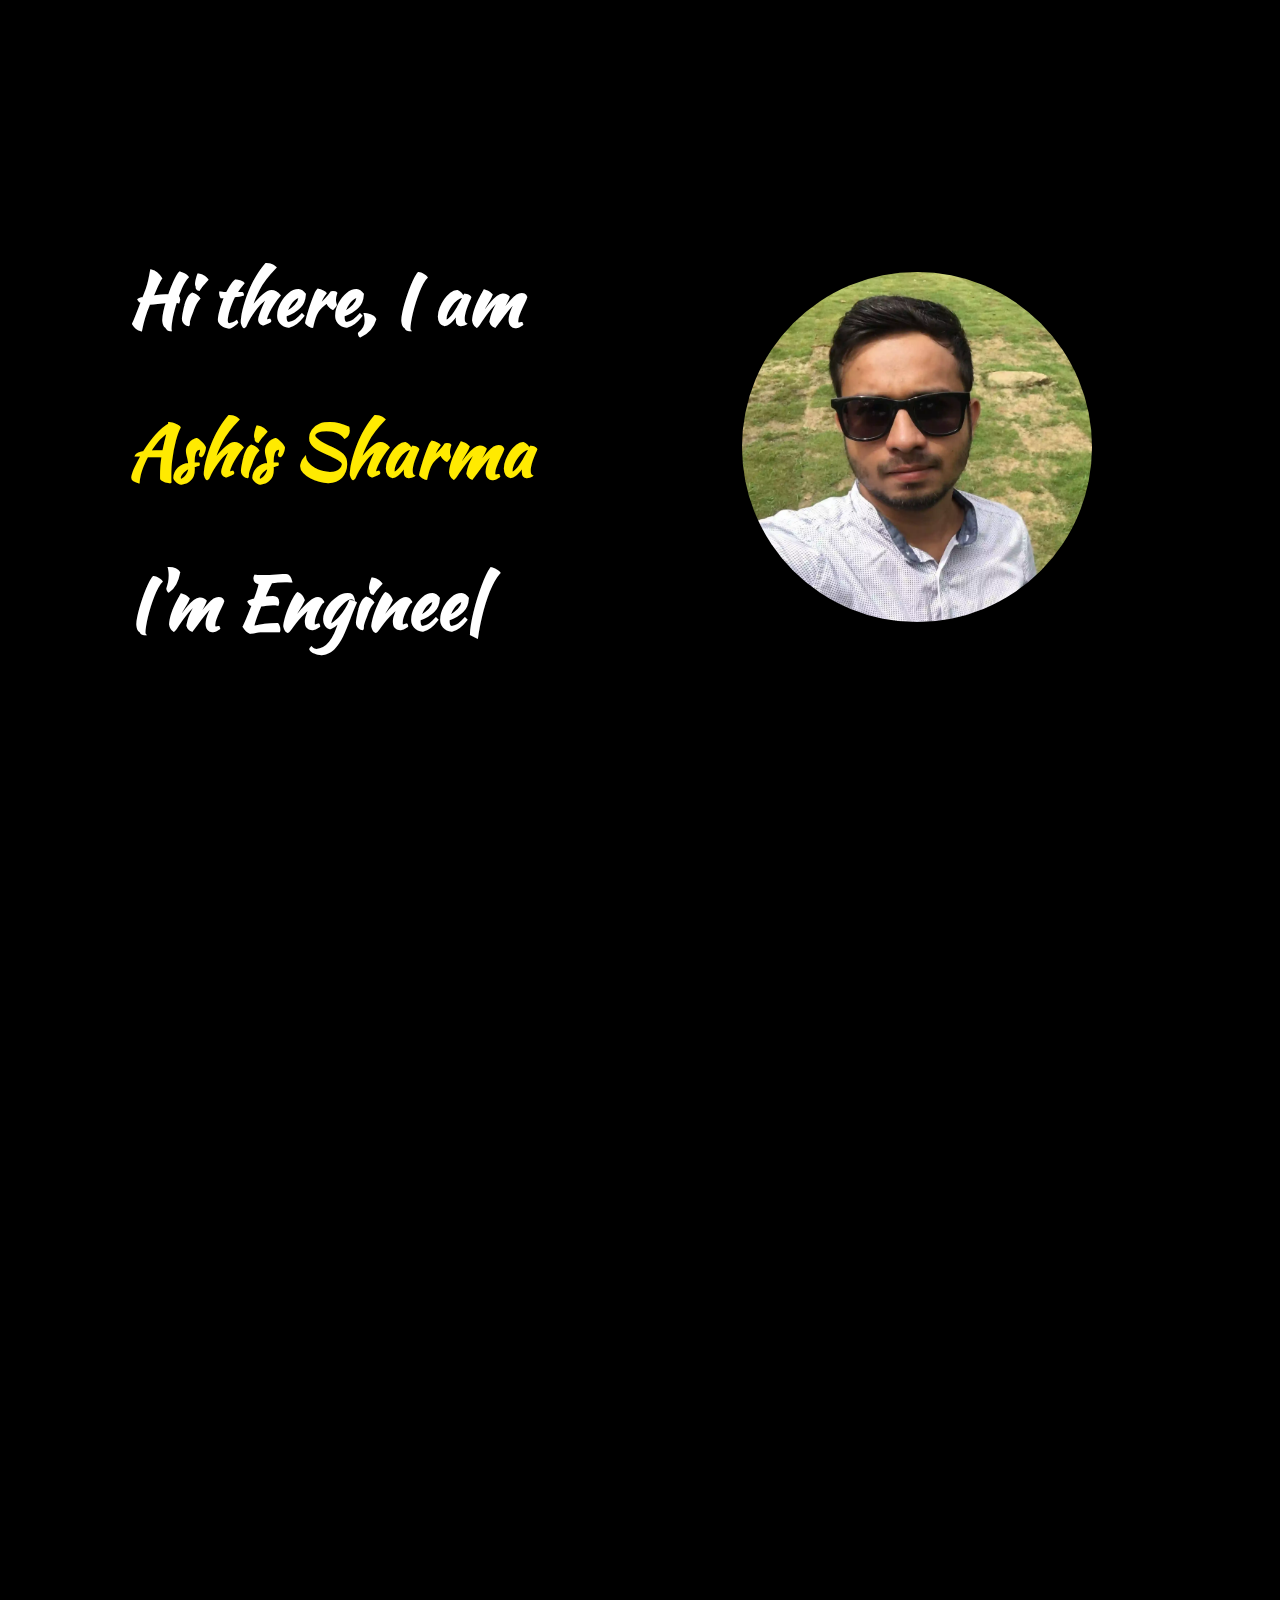
==== index.html @ 507a830b "Added GTag and Made some minor changes" ====
<!DOCTYPE html>
<html lang="en">

<head>
    <meta charset="UTF-8">
    <meta name="viewport" content="width=device-width, initial-scale=1.0">
    <link rel="stylesheet" href="/css/fullpage.css">
    <link rel="stylesheet" href="/css/style.css">
    <title>Ashis Sharma</title>
    <script>(function(w,d,s,l,i){w[l]=w[l]||[];w[l].push({'gtm.start':
    new Date().getTime(),event:'gtm.js'});var f=d.getElementsByTagName(s)[0],
    j=d.createElement(s),dl=l!='dataLayer'?'&l='+l:'';j.async=true;j.src=
    'https://www.googletagmanager.com/gtm.js?id='+i+dl;f.parentNode.insertBefore(j,f);
    })(window,document,'script','dataLayer','GTM-KR78V7W');</script>
</head>

<body>
    <noscript><iframe src="https://www.googletagmanager.com/ns.html?id=GTM-KR78V7W"
    height="0" width="0" style="display:none;visibility:hidden"></iframe></noscript>
    <div id="fullpage">
        <div class="section">
            <div class="flex">
                <div class="main-container col-7">
                    <h1>Hi there, I am</h1>
                    <h1 class="secondary">Ashis Sharma</h1>
                    <h1>I'm <span id="typed"></span></h1>
                </div>
                <div class="img-container col-5">
                    <img src="/assets/ashis.webp" alt="Ashis Sharma">
                </div>
            </div>
        </div>
        <div class="section">
            <h2 class="secondary">About</h2>
            <h3 class="justify">I am a Full Stack Engineer with experience in Frontend, Backend, and DevOps. I
                have used so many tools like React, Redux, Angular NodeJS, Docker, Kubernetes, GCP, Azure
                ,TensorFlowJS, etc just to name a few. I love exploring new things not only in my professional
                life but personal life too. I am curious to learn more and develop myself each day.</h3>
        </div>
        <div class="section">
            <h2 class="secondary">Skills</h2>
            <div class="flex">
                <div class="list-container col">
                    <div class="lists-1">
                        <ul>
                            <li>Java Script</li>
                            <li>Type Script</li>
                            <li>React</li>
                            <li>Redux</li>
                            <li>Angular</li>
                            <li>SASS</li>
                            <li>NodeJS</li>
                        </ul>
                    </div>
                </div>
                <div class="list-container col">
                    <div class="lists-2">
                        <ul>
                            <li>GCP</li>
                            <li>Azure</li>
                            <li>Docker</li>
                            <li>Kubernetes</li>
                            <li>Express</li>
                            <li>TensorFlow JS</li>
                            <li>Mongo DB</li>
                        </ul>
                    </div>
                </div>
            </div>
        </div>
        <div class="section">
            <h2 class="secondary">Experiences</h2>
            <ul>
                <li>Worked at Wipro as Test Engineer for 9 Months.</li>
                <li>Currently working as Full Stack Developer at Jukshio Technology Pvt. Ltd.</li>
            </ul>
        </div>
        <div class="section">
            <h2 class="secondary">Get in touch</h2>
            <form>
                <label for="name">Name</label>
                <input type="text" placeholder="Enter Name Here" name="name" id="name">
                <label for="message">Message</label>
                <textarea name="message" placeholder="Enter Message Here" id="message" cols="30" rows="10"></textarea>
                <button class="submit" id="submit">
                    <img id="button-img" src="/assets/send.webp" alt="Submit">
                </button>
            </form>
        </div>
        <div class="section fp-auto-height m-auto mt-sm-5">
            <div class="text-center"><h3 class="m-0">Made with <img height="35" width="35" src="/assets/love.webp" alt="love">by,</h3></div>
            <div class="text-center"><h3 class="secondary m-0">Ashis Sharma</h3></div>
            <div class="text-center"><h3 class="m-0">Connect with me</h3></div>
            <div class="text-center icons-container">
                <a href="https://www.linkedin.com/in/ashis-sharma-856992195/">
                    <img height="35" width="35" src="/assets/linkedin.webp" alt="LinkedIn">
                </a>
                <a href="https://github.com/ashissharma97">
                    <img height="35" width="35" src="/assets/github.webp" alt="GitHub">
                </a>
                <a href="mailto:a@ashissharma.com">
                    <img height="35" width="35" src="/assets/email.webp" alt="Email">
                </a>
            </div>
        </div>
    </div>
</body>
<script src="/js/fullpage.min.js"></script>
<script src="/js/email.min.js"></script>
<script src="/js/typed.js"></script>
<script>
    (function() {
    emailjs.init("user_etepfJ0QfVa5RVKcZWOCb");
    })();
</script>
<script src="/js/scripts.js"></script>
</html>
---- css/fullpage.css ----
/*!
 * fullPage 3.0.9
 * https://github.com/alvarotrigo/fullPage.js
 *
 * @license GPLv3 for open source use only
 * or Fullpage Commercial License for commercial use
 * http://alvarotrigo.com/fullPage/pricing/
 *
 * Copyright (C) 2018 http://alvarotrigo.com/fullPage - A project by Alvaro Trigo
 */
 html.fp-enabled,
 .fp-enabled body {
     margin: 0;
     padding: 0;
     overflow:hidden;
 
     /*Avoid flicker on slides transitions for mobile phones #336 */
     -webkit-tap-highlight-color: rgba(0,0,0,0);
 }
 .fp-section {
     position: relative;
     -webkit-box-sizing: border-box; /* Safari<=5 Android<=3 */
     -moz-box-sizing: border-box; /* <=28 */
     box-sizing: border-box;
 }
 .fp-slide {
     float: left;
 }
 .fp-slide, .fp-slidesContainer {
     height: 100%;
     display: block;
 }
 .fp-slides {
     z-index:1;
     height: 100%;
     overflow: hidden;
     position: relative;
     -webkit-transition: all 0.3s ease-out; /* Safari<=6 Android<=4.3 */
     transition: all 0.3s ease-out;
 }
 .fp-section.fp-table, .fp-slide.fp-table {
     display: table;
     table-layout:fixed;
     width: 100%;
 }
 .fp-tableCell {
     display: table-cell;
     vertical-align: middle;
     width: 100%;
     height: 100%;
 }
 .fp-slidesContainer {
     float: left;
     position: relative;
 }
 .fp-controlArrow {
     -webkit-user-select: none; /* webkit (safari, chrome) browsers */
     -moz-user-select: none; /* mozilla browsers */
     -khtml-user-select: none; /* webkit (konqueror) browsers */
     -ms-user-select: none; /* IE10+ */
     position: absolute;
     z-index: 4;
     top: 50%;
     cursor: pointer;
     width: 0;
     height: 0;
     border-style: solid;
     margin-top: -38px;
     -webkit-transform: translate3d(0,0,0);
     -ms-transform: translate3d(0,0,0);
     transform: translate3d(0,0,0);
 }
 .fp-controlArrow.fp-prev {
     left: 15px;
     width: 0;
     border-width: 38.5px 34px 38.5px 0;
     border-color: transparent #fff transparent transparent;
 }
 .fp-controlArrow.fp-next {
     right: 15px;
     border-width: 38.5px 0 38.5px 34px;
     border-color: transparent transparent transparent #fff;
 }
 .fp-scrollable {
     overflow: hidden;
     position: relative;
 }
 .fp-scroller{
     overflow: hidden;
 }
 .iScrollIndicator{
     border: 0 !important;
 }
 .fp-notransition {
     -webkit-transition: none !important;
     transition: none !important;
 }
 #fp-nav {
     position: fixed;
     z-index: 100;
     top: 50%;
     opacity: 1;
     transform: translateY(-50%);
     -ms-transform: translateY(-50%);
     -webkit-transform: translate3d(0,-50%,0);
 }
 #fp-nav.fp-right {
     right: 17px;
 }
 #fp-nav.fp-left {
     left: 17px;
 }
 .fp-slidesNav{
     position: absolute;
     z-index: 4;
     opacity: 1;
     -webkit-transform: translate3d(0,0,0);
     -ms-transform: translate3d(0,0,0);
     transform: translate3d(0,0,0);
     left: 0 !important;
     right: 0;
     margin: 0 auto !important;
 }
 .fp-slidesNav.fp-bottom {
     bottom: 17px;
 }
 .fp-slidesNav.fp-top {
     top: 17px;
 }
 #fp-nav ul,
 .fp-slidesNav ul {
   margin: 0;
   padding: 0;
 }
 #fp-nav ul li,
 .fp-slidesNav ul li {
     display: block;
     width: 14px;
     height: 13px;
     margin: 7px;
     position:relative;
 }
 .fp-slidesNav ul li {
     display: inline-block;
 }
 #fp-nav ul li a,
 .fp-slidesNav ul li a {
     display: block;
     position: relative;
     z-index: 1;
     width: 100%;
     height: 100%;
     cursor: pointer;
     text-decoration: none;
 }
 #fp-nav ul li a.active span,
 .fp-slidesNav ul li a.active span,
 #fp-nav ul li:hover a.active span,
 .fp-slidesNav ul li:hover a.active span{
     height: 12px;
     width: 12px;
     margin: -6px 0 0 -6px;
     border-radius: 100%;
  }
 #fp-nav ul li a span,
 .fp-slidesNav ul li a span {
     border-radius: 50%;
     position: absolute;
     z-index: 1;
     height: 4px;
     width: 4px;
     border: 0;
     background: #333;
     left: 50%;
     top: 50%;
     margin: -2px 0 0 -2px;
     -webkit-transition: all 0.1s ease-in-out;
     -moz-transition: all 0.1s ease-in-out;
     -o-transition: all 0.1s ease-in-out;
     transition: all 0.1s ease-in-out;
 }
 #fp-nav ul li:hover a span,
 .fp-slidesNav ul li:hover a span{
     width: 10px;
     height: 10px;
     margin: -5px 0px 0px -5px;
 }
 #fp-nav ul li .fp-tooltip {
     position: absolute;
     top: -2px;
     color: #fff;
     font-size: 14px;
     font-family: arial, helvetica, sans-serif;
     white-space: nowrap;
     max-width: 220px;
     overflow: hidden;
     display: block;
     opacity: 0;
     width: 0;
     cursor: pointer;
 }
 #fp-nav ul li:hover .fp-tooltip,
 #fp-nav.fp-show-active a.active + .fp-tooltip {
     -webkit-transition: opacity 0.2s ease-in;
     transition: opacity 0.2s ease-in;
     width: auto;
     opacity: 1;
 }
 #fp-nav ul li .fp-tooltip.fp-right {
     right: 20px;
 }
 #fp-nav ul li .fp-tooltip.fp-left {
     left: 20px;
 }
 .fp-auto-height.fp-section,
 .fp-auto-height .fp-slide,
 .fp-auto-height .fp-tableCell{
     height: auto !important;
 }
 
 .fp-responsive .fp-auto-height-responsive.fp-section,
 .fp-responsive .fp-auto-height-responsive .fp-slide,
 .fp-responsive .fp-auto-height-responsive .fp-tableCell {
     height: auto !important;
 }
 
 /*Only display content to screen readers*/
 .fp-sr-only{
     position: absolute;
     width: 1px;
     height: 1px;
     padding: 0;
     overflow: hidden;
     clip: rect(0, 0, 0, 0);
     white-space: nowrap;
     border: 0;
 }
---- css/style.css ----
@import url("https://fonts.googleapis.com/css2?family=Kaushan+Script&display=swap");
html, body {
  margin: 0;
  padding: 0;
  background: #000000;
  font-family: "Kaushan Script", cursive;
}

h1, h2, h3, h4, h5, h6, p {
  color: #ffffff;
}

a {
  text-decoration: none;
}

h1 {
  font-size: 72px;
}

h2 {
  font-size: 48px;
}

h3 {
  font-size: 36px;
}

p {
  font-size: 36px;
}

li {
  list-style-image: url("/assets/icon.svg");
  color: #ffffff;
  font-size: 36px;
  text-align: justify;
}

button {
  margin: 20px auto;
  border: none;
  background-color: #000000;
  outline: none;
}

button img {
  position: relative;
  width: 100px;
  height: 60px;
  clip: rect(10px, 10px, 0px, 0px);
}

form {
  display: -webkit-box;
  display: -ms-flexbox;
  display: flex;
  -webkit-box-orient: vertical;
  -webkit-box-direction: normal;
      -ms-flex-direction: column;
          flex-direction: column;
  color: #ffffff;
  font-size: 36px;
}

input {
  height: 40px;
}

.col {
  width: 50%;
}

.img-container img {
  border-radius: 50%;
  height: 350px;
  width: 350px;
}

.section {
  padding: 0 10% 0 10%;
}

.primary {
  color: #ffffff;
}

.secondary {
  color: #FFEA00;
}

.justify {
  text-align: justify;
}

.flex {
  display: -webkit-box;
  display: -ms-flexbox;
  display: flex;
}

.img-container {
  margin: auto;
}

.m-auto {
  margin: auto;
}

.m-0 {
  margin: 0;
}

.text-center {
  text-align: center;
}

.icons-container img {
  padding: 10px;
}

.lists-2 {
  padding-left: 20px;
}

.col-7 {
  width: 60%;
}

.col-5 {
  width: 40%;
}

@-webkit-keyframes blink {
  0% {
    opacity: 1;
  }
  50% {
    opacity: 0;
  }
  100% {
    opacity: 1;
  }
}

@keyframes blink {
  0% {
    opacity: 1;
  }
  50% {
    opacity: 0;
  }
  100% {
    opacity: 1;
  }
}

input::-webkit-input-placeholder {
  font-family: "Kaushan Script", cursive;
}

input:-ms-input-placeholder {
  font-family: "Kaushan Script", cursive;
}

input::-ms-input-placeholder {
  font-family: "Kaushan Script", cursive;
}

input::placeholder {
  font-family: "Kaushan Script", cursive;
}

textarea::-webkit-input-placeholder {
  font-family: "Kaushan Script", cursive;
}

textarea:-ms-input-placeholder {
  font-family: "Kaushan Script", cursive;
}

textarea::-ms-input-placeholder {
  font-family: "Kaushan Script", cursive;
}

textarea::placeholder {
  font-family: "Kaushan Script", cursive;
}

@-webkit-keyframes plane {
  from {
    top: 0px;
    left: 0px;
  }
  to {
    top: -580px;
    left: 600px;
  }
}

@keyframes plane {
  from {
    top: 0px;
    left: 0px;
  }
  to {
    top: -580px;
    left: 600px;
  }
}

@-webkit-keyframes plane-return {
  0% {
    top: 0px;
    left: 0px;
  }
  25% {
    top: -180px;
    left: 100px;
  }
  50% {
    top: -280px;
    left: 200px;
  }
  75% {
    top: -420px;
    left: 400px;
  }
  100% {
    top: -580px;
    left: 600px;
  }
}

@keyframes plane-return {
  0% {
    top: 0px;
    left: 0px;
  }
  25% {
    top: -180px;
    left: 100px;
  }
  50% {
    top: -280px;
    left: 200px;
  }
  75% {
    top: -420px;
    left: 400px;
  }
  100% {
    top: -580px;
    left: 600px;
  }
}

@media only screen and (max-width: 600px) {
  .flex {
    -webkit-box-orient: vertical;
    -webkit-box-direction: normal;
        -ms-flex-direction: column;
            flex-direction: column;
  }
  h1 {
    font-size: 48px;
    text-align: center;
  }
  h2 {
    font-size: 36px;
  }
  h3 {
    font-size: 24px;
  }
  p {
    font-size: 24px;
  }
  li {
    list-style-image: url("/assets/icon.svg");
    color: #ffffff;
    font-size: 24px;
    text-align: justify;
  }
  .col {
    width: 100%;
  }
  .col-7 {
    width: 100%;
  }
  .col-5 {
    width: 100%;
  }
  .lists-2 {
    margin-top: -28px;
  }
  .img-container img {
    border-radius: 50%;
    height: 280px;
    width: 280px;
  }
  .m-auto {
    margin: inherit;
    margin-top: -25px;
  }
  form {
    font-size: 24px;
  }
  .mt-sm-5 {
    margin-top: 5%;
  }
}
/*# sourceMappingURL=style.css.map */
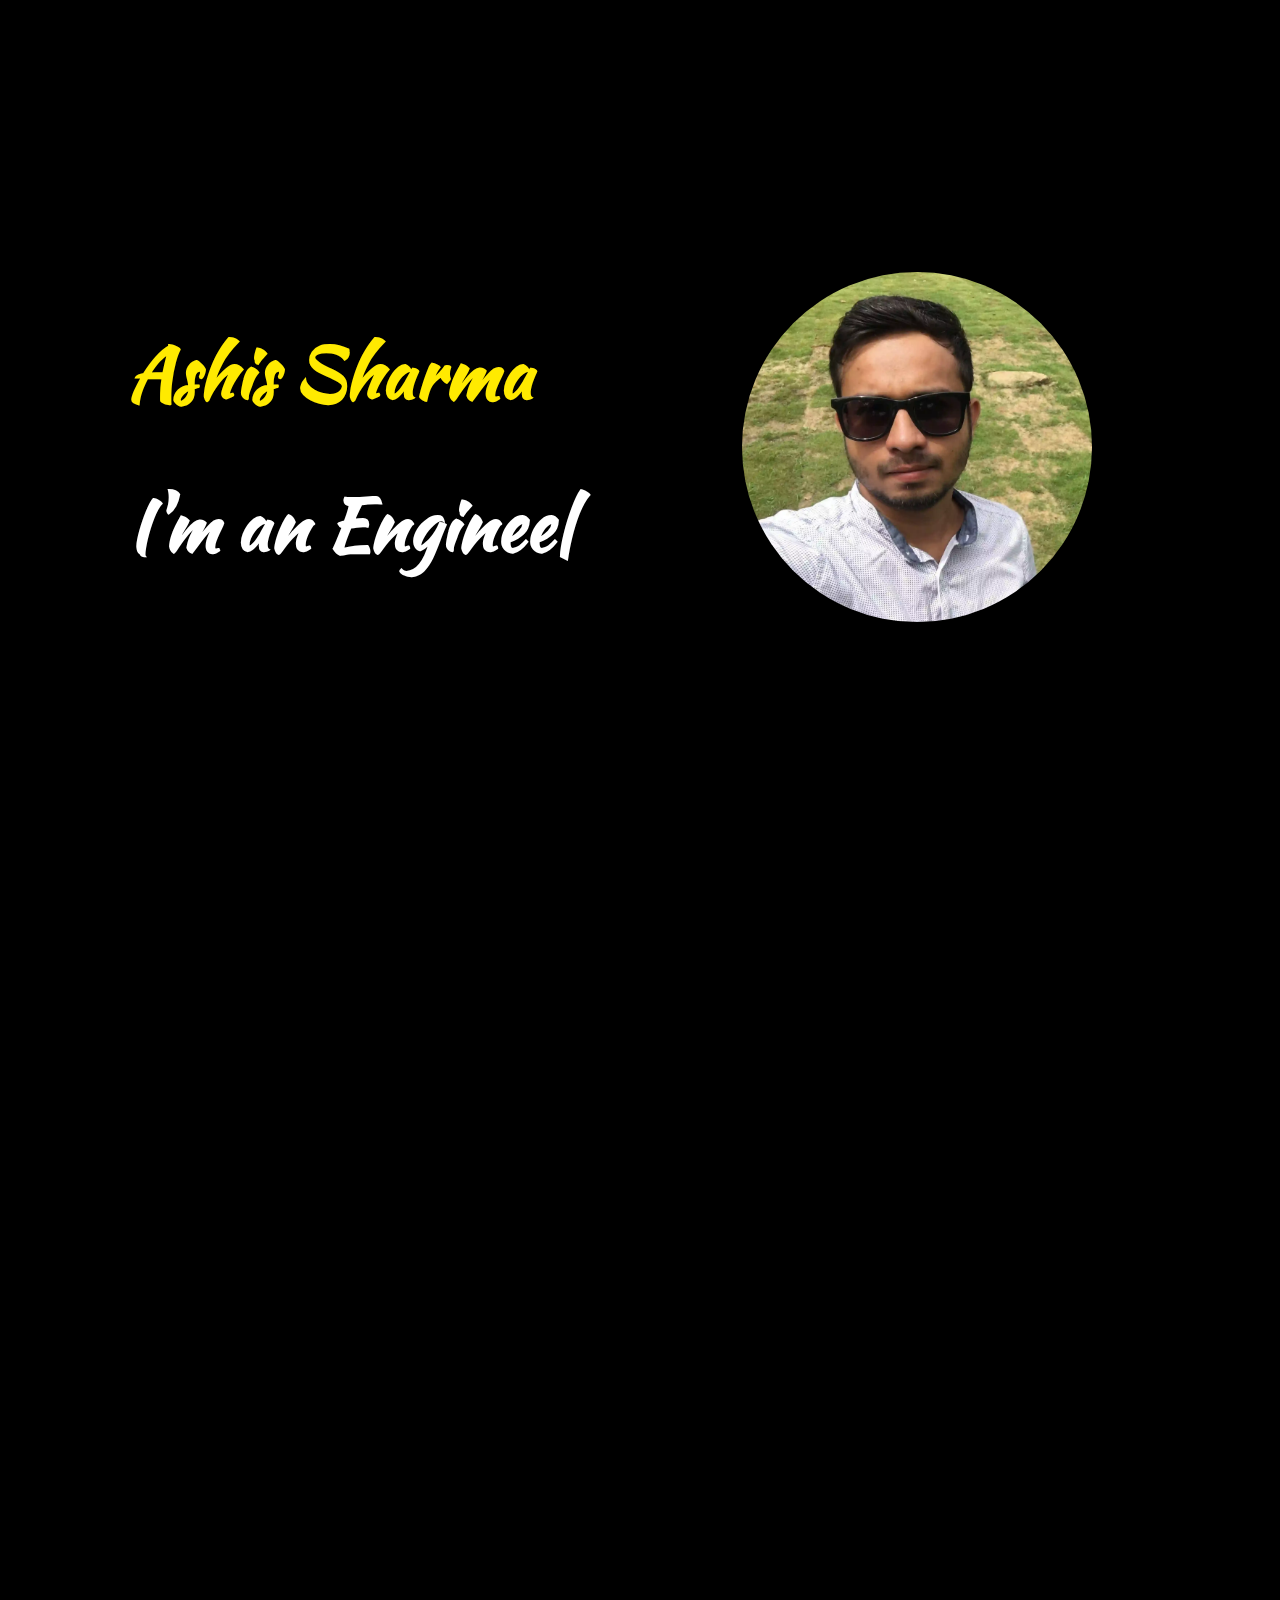
==== commit a6b6176d: "Minor Changes" ====
--- a/index.html
+++ b/index.html
@@ -7,23 +7,26 @@
     <link rel="stylesheet" href="/css/fullpage.css">
     <link rel="stylesheet" href="/css/style.css">
     <title>Ashis Sharma</title>
+    <!-- Google Tag Manager -->
     <script>(function(w,d,s,l,i){w[l]=w[l]||[];w[l].push({'gtm.start':
     new Date().getTime(),event:'gtm.js'});var f=d.getElementsByTagName(s)[0],
     j=d.createElement(s),dl=l!='dataLayer'?'&l='+l:'';j.async=true;j.src=
     'https://www.googletagmanager.com/gtm.js?id='+i+dl;f.parentNode.insertBefore(j,f);
     })(window,document,'script','dataLayer','GTM-KR78V7W');</script>
+    <!-- End Google Tag Manager -->
 </head>
 
 <body>
+    <!-- Google Tag Manager (noscript) -->
     <noscript><iframe src="https://www.googletagmanager.com/ns.html?id=GTM-KR78V7W"
     height="0" width="0" style="display:none;visibility:hidden"></iframe></noscript>
+    <!-- End Google Tag Manager (noscript) -->
     <div id="fullpage">
         <div class="section">
             <div class="flex">
                 <div class="main-container col-7">
-                    <h1>Hi there, I am</h1>
                     <h1 class="secondary">Ashis Sharma</h1>
-                    <h1>I'm <span id="typed"></span></h1>
+                    <h1>I'm an <span id="typed"></span></h1>
                 </div>
                 <div class="img-container col-5">
                     <img src="/assets/ashis.webp" alt="Ashis Sharma">
@@ -42,7 +45,7 @@
             <div class="flex">
                 <div class="list-container col">
                     <div class="lists-1">
-                        <ul>
+                        <ul id="skills-ul">
                             <li>Java Script</li>
                             <li>Type Script</li>
                             <li>React</li>
@@ -53,14 +56,14 @@
                         </ul>
                     </div>
                 </div>
-                <div class="list-container col">
+                <div class="list-container col" id="skills-col2">
                     <div class="lists-2">
                         <ul>
                             <li>GCP</li>
                             <li>Azure</li>
                             <li>Docker</li>
                             <li>Kubernetes</li>
-                            <li>Express</li>
+                            <li>PWA</li>
                             <li>TensorFlow JS</li>
                             <li>Mongo DB</li>
                         </ul>
@@ -88,7 +91,7 @@
             </form>
         </div>
         <div class="section fp-auto-height m-auto mt-sm-5">
-            <div class="text-center"><h3 class="m-0">Made with <img height="35" width="35" src="/assets/love.webp" alt="love">by,</h3></div>
+            <div class="text-center"><h3 class="m-0">Made by,</h3></div>
             <div class="text-center"><h3 class="secondary m-0">Ashis Sharma</h3></div>
             <div class="text-center"><h3 class="m-0">Connect with me</h3></div>
             <div class="text-center icons-container">
--- a/css/style.css
+++ b/css/style.css
@@ -215,20 +215,26 @@
     left: 0px;
   }
   25% {
-    top: -180px;
+    top: -80px;
     left: 100px;
+    -webkit-transform: scaleX(-1);
+            transform: scaleX(-1);
   }
   50% {
-    top: -280px;
-    left: 200px;
+    top: -120px;
+    left: 50px;
+    -webkit-transform: scaleX(-1);
+            transform: scaleX(-1);
   }
   75% {
-    top: -420px;
-    left: 400px;
+    top: -80px;
+    left: -25px;
+    -webkit-transform: rotate(90deg);
+            transform: rotate(90deg);
   }
   100% {
-    top: -580px;
-    left: 600px;
+    top: 0px;
+    left: 0px;
   }
 }
 
@@ -238,20 +244,26 @@
     left: 0px;
   }
   25% {
-    top: -180px;
+    top: -80px;
     left: 100px;
+    -webkit-transform: scaleX(-1);
+            transform: scaleX(-1);
   }
   50% {
-    top: -280px;
-    left: 200px;
+    top: -120px;
+    left: 50px;
+    -webkit-transform: scaleX(-1);
+            transform: scaleX(-1);
   }
   75% {
-    top: -420px;
-    left: 400px;
+    top: -80px;
+    left: -25px;
+    -webkit-transform: rotate(90deg);
+            transform: rotate(90deg);
   }
   100% {
-    top: -580px;
-    left: 600px;
+    top: 0px;
+    left: 0px;
   }
 }
 
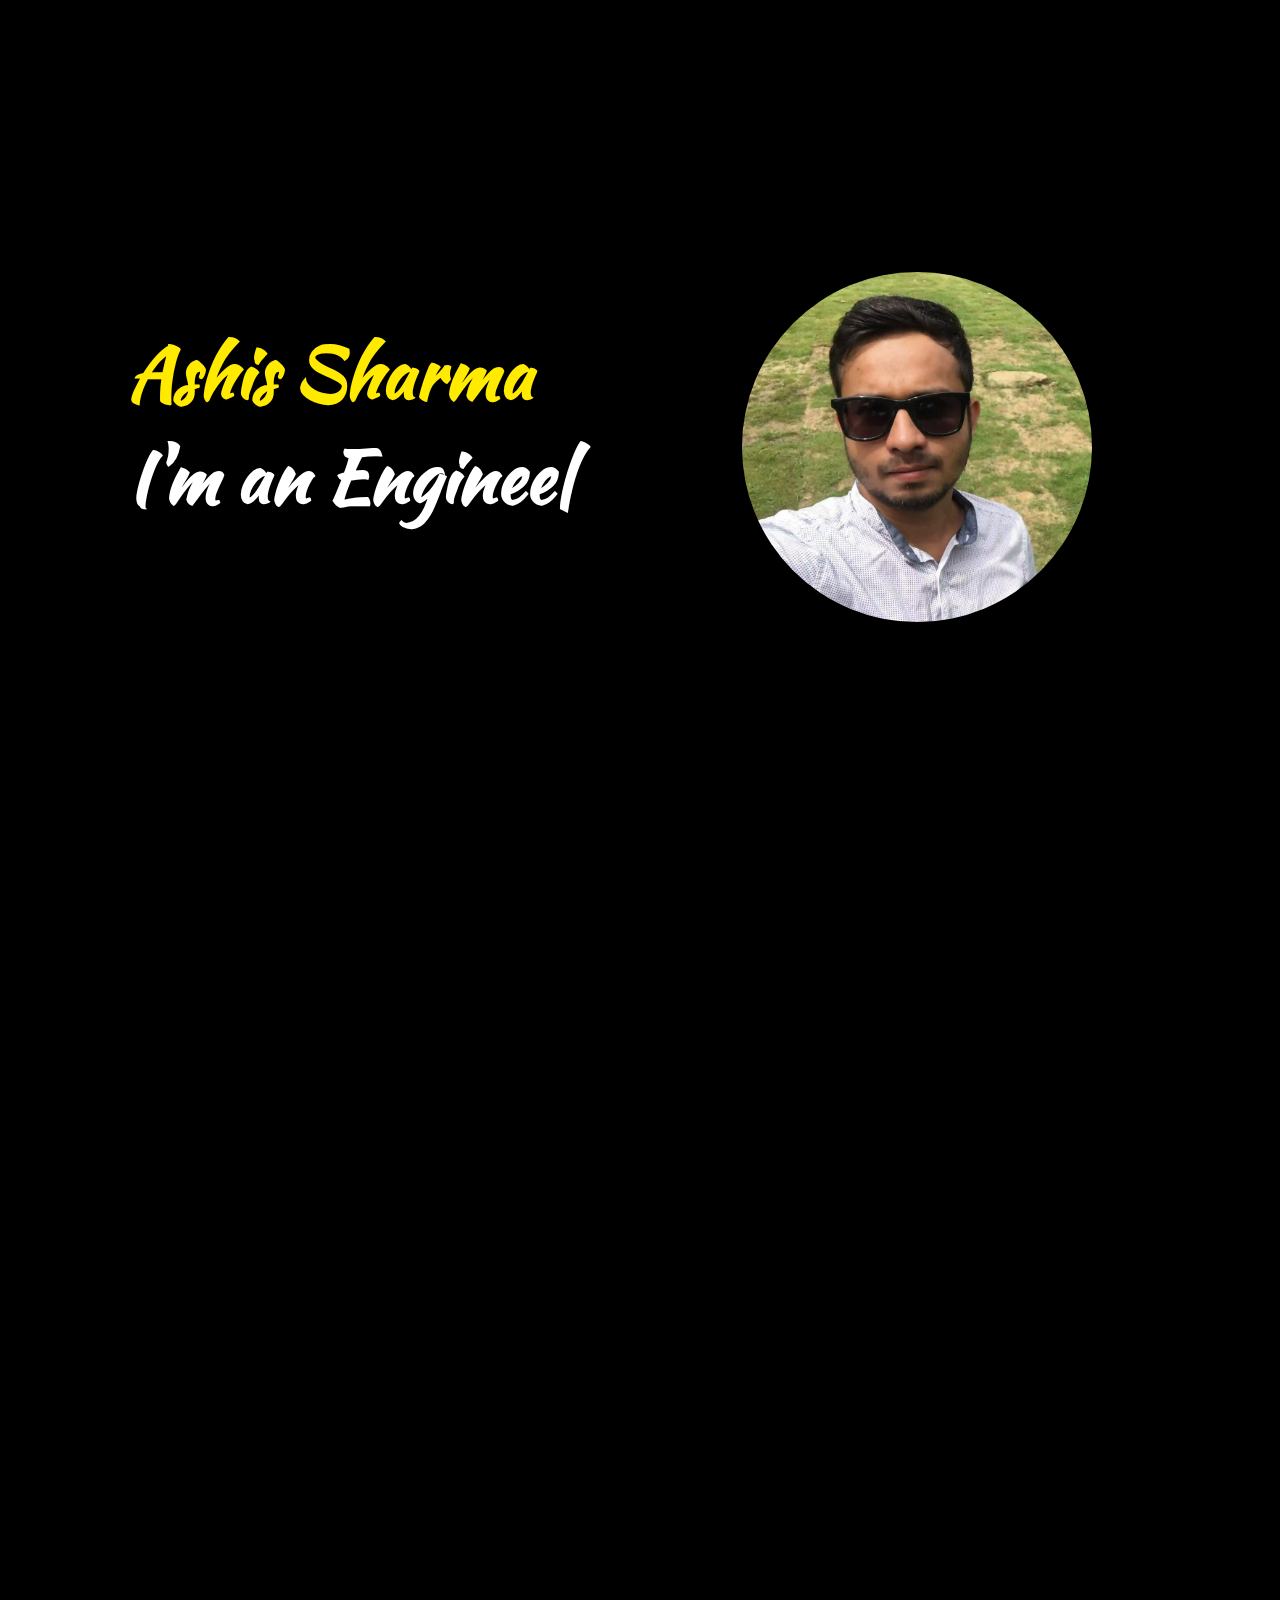
==== commit f0f16c41: "Fixed SEO Errors" ====
--- a/index.html
+++ b/index.html
@@ -3,6 +3,13 @@
 
 <head>
     <meta charset="UTF-8">
+    <meta name="description" content="
+    I am a Full Stack Engineer with experience in Frontend, Backend, and DevOps. I
+    have used so many tools like React, Redux, Angular NodeJS, Docker, Kubernetes, GCP, Azure
+    ,TensorFlowJS, etc just to name a few. I love exploring new things not only in my professional
+    life but personal life too. I am curious to learn more and develop myself each day.">
+    <meta name="keywords" content="Ashis Sharma, Engineer, Full Stack, JavaScript">
+    <meta name="author" content="Ashis Sharma">
     <meta name="viewport" content="width=device-width, initial-scale=1.0">
     <link rel="stylesheet" href="/css/fullpage.css">
     <link rel="stylesheet" href="/css/style.css">
@@ -25,8 +32,8 @@
         <div class="section">
             <div class="flex">
                 <div class="main-container col-7">
-                    <h1 class="secondary">Ashis Sharma</h1>
-                    <h1>I'm an <span id="typed"></span></h1>
+                    <h1 class="secondary">Ashis Sharma <br>
+                    <span class="primary">I'm an <span id="typed"></span></span></h1>
                 </div>
                 <div class="img-container col-5">
                     <img src="/assets/ashis.webp" alt="Ashis Sharma">
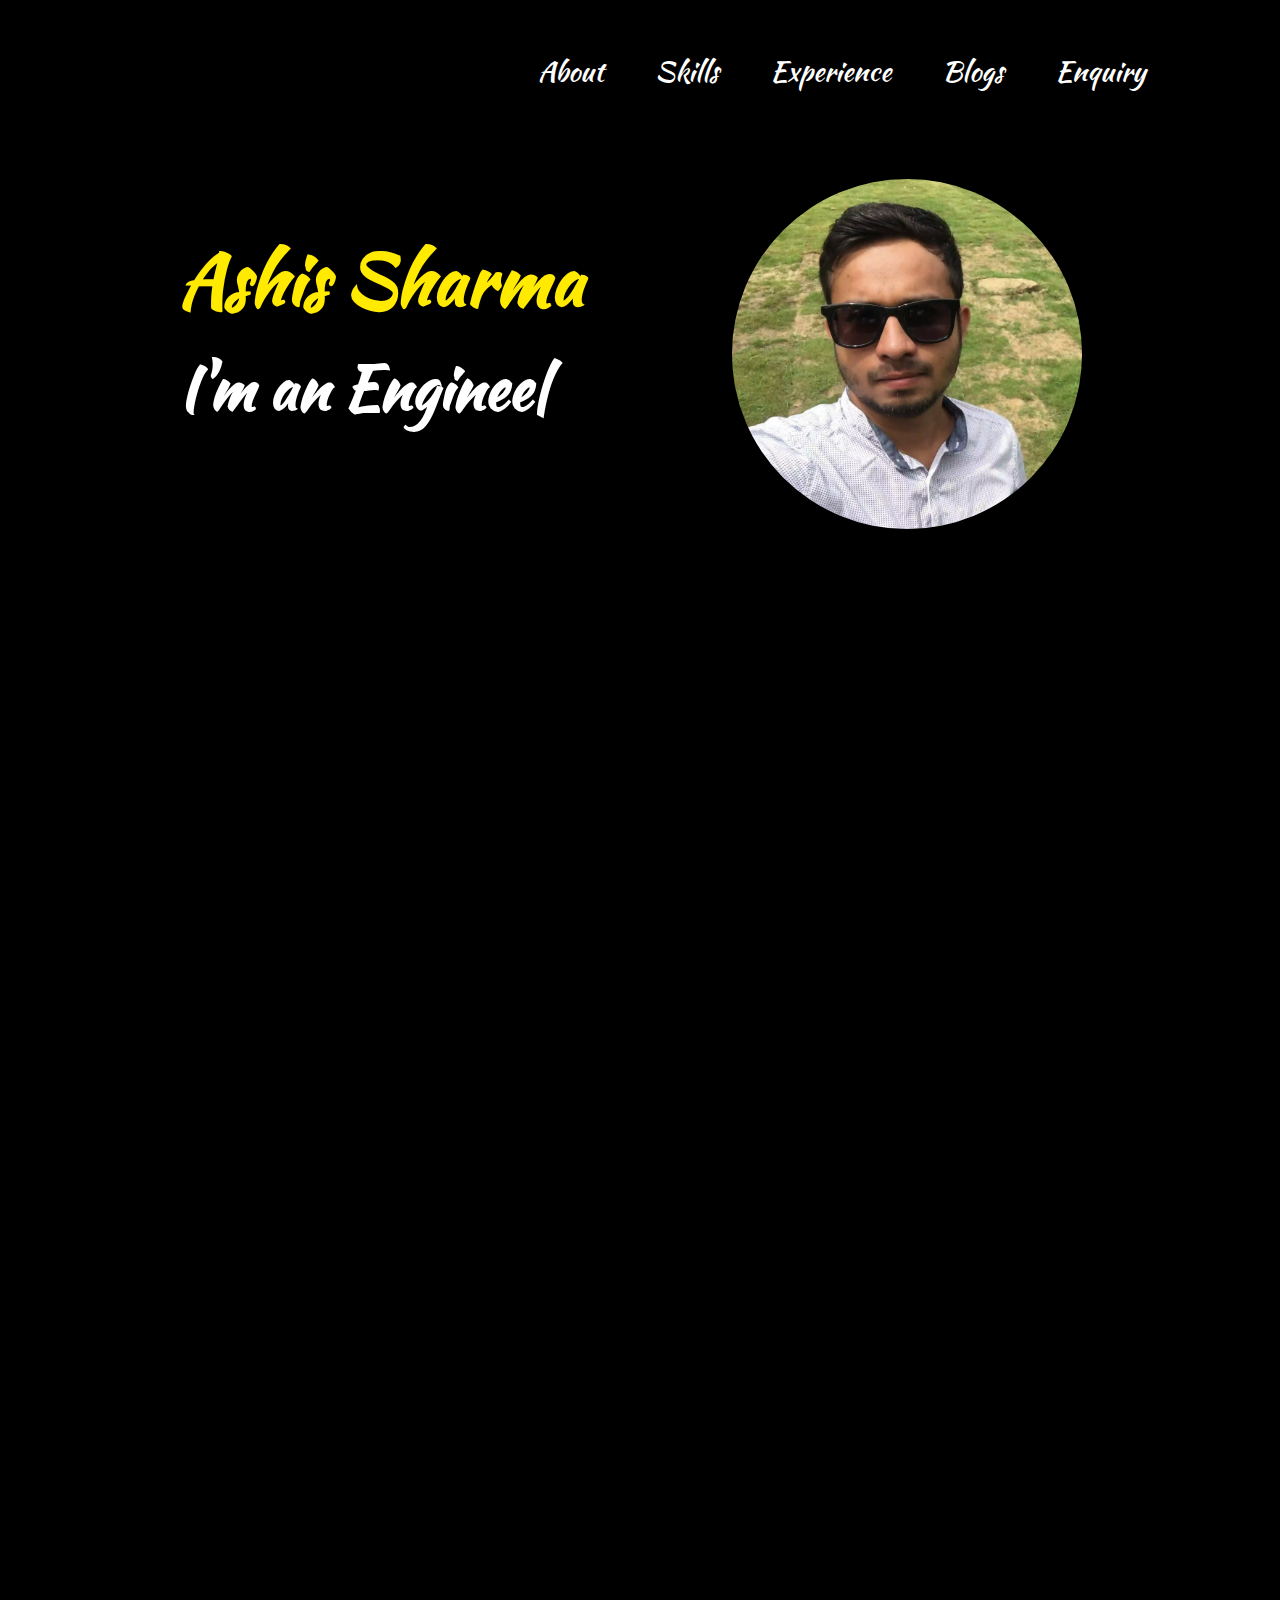
==== commit 24889a8d: "Enhancements" ====
--- a/index.html
+++ b/index.html
@@ -3,113 +3,158 @@
 
 <head>
     <meta charset="UTF-8">
-    <meta name="description" content="
-    I am a Full Stack Engineer with experience in Frontend, Backend, and DevOps. I
-    have used so many tools like React, Redux, Angular NodeJS, Docker, Kubernetes, GCP, Azure
-    ,TensorFlowJS, etc just to name a few. I love exploring new things not only in my professional
-    life but personal life too. I am curious to learn more and develop myself each day.">
-    <meta name="keywords" content="Ashis Sharma, Engineer, Full Stack, JavaScript">
+    <meta name="description"
+        content="I am passionate about Technology and Cloud Services. I enjoy a hands-on approach to technology. My background has allowed me to
+        build a strong technical skill-set allowing me to devise creative solutions for various clients. I have a proven ability to deliver to
+        demanding time scales, as well as working closely with clients to realize their aspirations.">
     <meta name="author" content="Ashis Sharma">
     <meta name="viewport" content="width=device-width, initial-scale=1.0">
     <link rel="stylesheet" href="/css/fullpage.css">
     <link rel="stylesheet" href="/css/style.css">
     <title>Ashis Sharma</title>
     <!-- Google Tag Manager -->
-    <script>(function(w,d,s,l,i){w[l]=w[l]||[];w[l].push({'gtm.start':
-    new Date().getTime(),event:'gtm.js'});var f=d.getElementsByTagName(s)[0],
-    j=d.createElement(s),dl=l!='dataLayer'?'&l='+l:'';j.async=true;j.src=
-    'https://www.googletagmanager.com/gtm.js?id='+i+dl;f.parentNode.insertBefore(j,f);
-    })(window,document,'script','dataLayer','GTM-KR78V7W');</script>
+    <script>(function (w, d, s, l, i) {
+            w[l] = w[l] || []; w[l].push({
+                'gtm.start':
+                    new Date().getTime(), event: 'gtm.js'
+            }); var f = d.getElementsByTagName(s)[0],
+                j = d.createElement(s), dl = l != 'dataLayer' ? '&l=' + l : ''; j.async = true; j.src =
+                    'https://www.googletagmanager.com/gtm.js?id=' + i + dl; f.parentNode.insertBefore(j, f);
+        })(window, document, 'script', 'dataLayer', 'GTM-KR78V7W');</script>
     <!-- End Google Tag Manager -->
 </head>
 
 <body>
     <!-- Google Tag Manager (noscript) -->
-    <noscript><iframe src="https://www.googletagmanager.com/ns.html?id=GTM-KR78V7W"
-    height="0" width="0" style="display:none;visibility:hidden"></iframe></noscript>
+    <noscript><iframe src="https://www.googletagmanager.com/ns.html?id=GTM-KR78V7W" height="0" width="0"
+            style="display:none;visibility:hidden"></iframe></noscript>
     <!-- End Google Tag Manager (noscript) -->
+    <header class="flex">
+        <div class="link">
+            <a href="#about">About</a>
+        </div>
+        <div class="link">
+            <a href="#skills">Skills</a>
+        </div>
+        <div class="link">
+            <a href="#experience">Experience</a>
+        </div>
+        <div class="link">
+            <a href="#blogs">Blogs</a>
+        </div>
+        <div class="link">
+            <a href="#enquiry">Enquiry</a>
+        </div>
+    </header>
     <div id="fullpage">
-        <div class="section">
-            <div class="flex">
-                <div class="main-container col-7">
-                    <h1 class="secondary">Ashis Sharma <br>
-                    <span class="primary">I'm an <span id="typed"></span></span></h1>
-                </div>
-                <div class="img-container col-5">
-                    <img src="/assets/ashis.webp" alt="Ashis Sharma">
+        <div class="section" data-anchor="landing">
+            <div style="padding: 5%;">
+                <div class="flex">
+                    <div class="main-container col-7">
+                        <h1 class="secondary">Ashis Sharma <br>
+                            <span class="primary fs-60">I'm an <span id="typed"></span></span>
+                        </h1>
+                    </div>
+                    <div class="img-container col-5">
+                        <img src="/assets/ashis.webp" alt="Ashis Sharma">
+                    </div>
                 </div>
             </div>
         </div>
-        <div class="section">
-            <h2 class="secondary">About</h2>
-            <h3 class="justify">I am a Full Stack Engineer with experience in Frontend, Backend, and DevOps. I
-                have used so many tools like React, Redux, Angular NodeJS, Docker, Kubernetes, GCP, Azure
-                ,TensorFlowJS, etc just to name a few. I love exploring new things not only in my professional
-                life but personal life too. I am curious to learn more and develop myself each day.</h3>
+        <div class="section" data-anchor="about">
+            <div style="padding: 5%;">
+                <h2 class="secondary">About</h2>
+                <h3 class="justify">I am passionate about Technology and Cloud Services. I enjoy a hands-on approach to technology. My background has allowed me to
+                    build a strong technical skill-set allowing me to devise creative solutions for various clients. I have a proven ability to deliver to
+                    demanding time scales, as well as working closely with clients to realize their aspirations.</h3>
+            </div>
         </div>
-        <div class="section">
-            <h2 class="secondary">Skills</h2>
-            <div class="flex">
-                <div class="list-container col">
+        <div class="section" data-anchor="skills">
+            <div style="padding: 0%;">
+                <h2 class="secondary">Skills</h2>
+                <div class="flex">
                     <div class="lists-1">
                         <ul id="skills-ul">
-                            <li>Java Script</li>
-                            <li>Type Script</li>
-                            <li>React</li>
-                            <li>Redux</li>
-                            <li>Angular</li>
-                            <li>SASS</li>
-                            <li>NodeJS</li>
+                            <li>Kubernetes</li>
+                            <li>Docker</li>
+                            <li>Node</li>
+                            <li>Golang</li>
+                            <li>Terraform</li>
+                            <li>Helm</li>
+                            <li>Gitlab CI/CD</li>
                         </ul>
                     </div>
-                </div>
-                <div class="list-container col" id="skills-col2">
                     <div class="lists-2">
-                        <ul>
-                            <li>GCP</li>
-                            <li>Azure</li>
-                            <li>Docker</li>
-                            <li>Kubernetes</li>
-                            <li>PWA</li>
-                            <li>TensorFlow JS</li>
-                            <li>Mongo DB</li>
+                        <ul id="skills-ul">
+                            <li>Google Cloud Platform</li>
+                            <li>Microsoft Azure</li>
+                            <li>Kubeflow</li>
+                            <li>Linux</li>
+                            <li>Git</li>
+                            <li>Prometheus & Grafana</li>
                         </ul>
                     </div>
                 </div>
             </div>
         </div>
-        <div class="section">
-            <h2 class="secondary">Experiences</h2>
-            <ul>
-                <li>Worked at Wipro as Test Engineer for 9 Months.</li>
-                <li>Currently working as Full Stack Developer at Jukshio Technology Pvt. Ltd.</li>
-            </ul>
+        <div class="section" data-anchor="experience">
+            <div style="padding: 5%;">
+                <h2 class="secondary">Experience</h2>
+                <ul>
+                    <li>Worked at Wipro as Test Engineer for 9 Months.</li>
+                    <li>Currently working as DevOps Engineer at Jukshio Technology Pvt. Ltd.</li>
+                </ul>
+            </div>
         </div>
-        <div class="section">
-            <h2 class="secondary">Get in touch</h2>
-            <form>
-                <label for="name">Name</label>
-                <input type="text" placeholder="Enter Name Here" name="name" id="name">
-                <label for="message">Message</label>
-                <textarea name="message" placeholder="Enter Message Here" id="message" cols="30" rows="10"></textarea>
-                <button class="submit" id="submit">
-                    <img id="button-img" src="/assets/send.webp" alt="Submit">
-                </button>
-            </form>
+        <div class="section" data-anchor="blogs">
+            <div style="padding: 0%;">
+                <h2 class="secondary">Blogs</h2>
+                <div class="flex-col" style="display: flex;" id="index-blogs-section">
+                </div>
+                <div class="button" id="all-blogs" style="margin-right: 5%; float: right;">
+                    <span class="button__mask"></span>
+                    <span class="button__text">All Blogs</span>
+                    <span class="button__text button__text--bis">All Blogs</span>
+                </div>
+            </div>
         </div>
-        <div class="section fp-auto-height m-auto mt-sm-5">
-            <div class="text-center"><h3 class="m-0">Made by,</h3></div>
-            <div class="text-center"><h3 class="secondary m-0">Ashis Sharma</h3></div>
-            <div class="text-center"><h3 class="m-0">Connect with me</h3></div>
+        <div class="section" data-anchor="enquiry">
+            <div style="padding: 0%;">
+                <h2 class="secondary">Enquiry</h2>
+                <form>
+                    <label for="name">Name</label>
+                    <input type="text" placeholder="Enter Name Here" name="name" id="name">
+                    <label for="message">Message</label>
+                    <textarea name="message" placeholder="Enter Message Here" id="message" cols="30"
+                        rows="10"></textarea>
+                    <button class="submit" id="submit">
+                        <img id="button-img" src="/assets/send.webp" alt="Submit">
+                    </button>
+                </form>
+            </div>
+        </div>
+        <div class="section fp-auto-height m-auto" style="margin-top: -20%; padding: 2% 5% 10% 5%;">
+            <div class="text-center">
+                <h3 class="m-0">Made by,</h3>
+            </div>
+            <div class="text-center">
+                <h3 class="secondary m-0">Ashis Sharma</h3>
+            </div>
+            <div class="text-center">
+                <h3 class="m-0">Connect with me</h3>
+            </div>
             <div class="text-center icons-container">
-                <a href="https://www.linkedin.com/in/ashis-sharma-856992195/">
+                <a target="__blank" href="https://www.linkedin.com/in/ashissharma/">
                     <img height="35" width="35" src="/assets/linkedin.webp" alt="LinkedIn">
                 </a>
-                <a href="https://github.com/ashissharma97">
+                <a target="__blank" href="https://github.com/ashissharma97">
                     <img height="35" width="35" src="/assets/github.webp" alt="GitHub">
                 </a>
-                <a href="mailto:a@ashissharma.com">
+                <a target="__blank" href="mailto:ashissharma@outlook.com">
                     <img height="35" width="35" src="/assets/email.webp" alt="Email">
+                </a>
+                <a target="__blank" href="https://stackoverflow.com/users/10069184/ashis">
+                    <img height="35" width="35" src="/assets/stackoverflow.png" alt="StackOverflow">
                 </a>
             </div>
         </div>
@@ -119,9 +164,10 @@
 <script src="/js/email.min.js"></script>
 <script src="/js/typed.js"></script>
 <script>
-    (function() {
-    emailjs.init("user_etepfJ0QfVa5RVKcZWOCb");
+    (function () {
+        emailjs.init("user_etepfJ0QfVa5RVKcZWOCb");
     })();
 </script>
 <script src="/js/scripts.js"></script>
+
 </html>--- a/css/style.css
+++ b/css/style.css
@@ -6,6 +6,24 @@
   font-family: "Kaushan Script", cursive;
 }
 
+header {
+  position: fixed;
+  background: inherit;
+  width: 100%;
+  font-family: "Kaushan Script", cursive;
+  margin: 2% 0 0 40%;
+}
+header div {
+  padding: 2%;
+}
+header div a {
+  color: #ffffff;
+  font-size: 28px;
+}
+header div a:hover {
+  color: #FFEA00 !important;
+}
+
 h1, h2, h3, h4, h5, h6, p {
   color: #ffffff;
 }
@@ -49,16 +67,12 @@
   width: 100px;
   height: 60px;
   clip: rect(10px, 10px, 0px, 0px);
+  margin-top: 25%;
 }
 
 form {
-  display: -webkit-box;
-  display: -ms-flexbox;
   display: flex;
-  -webkit-box-orient: vertical;
-  -webkit-box-direction: normal;
-      -ms-flex-direction: column;
-          flex-direction: column;
+  flex-direction: column;
   color: #ffffff;
   font-size: 36px;
 }
@@ -78,7 +92,7 @@
 }
 
 .section {
-  padding: 0 10% 0 10%;
+  margin: 10%;
 }
 
 .primary {
@@ -94,8 +108,6 @@
 }
 
 .flex {
-  display: -webkit-box;
-  display: -ms-flexbox;
   display: flex;
 }
 
@@ -120,7 +132,7 @@
 }
 
 .lists-2 {
-  padding-left: 20px;
+  padding-left: 30%;
 }
 
 .col-7 {
@@ -154,32 +166,21 @@
     opacity: 1;
   }
 }
-
-input::-webkit-input-placeholder {
-  font-family: "Kaushan Script", cursive;
-}
-
+input::-moz-placeholder {
+  font-family: "Kaushan Script", cursive;
+}
 input:-ms-input-placeholder {
   font-family: "Kaushan Script", cursive;
 }
-
-input::-ms-input-placeholder {
-  font-family: "Kaushan Script", cursive;
-}
-
 input::placeholder {
   font-family: "Kaushan Script", cursive;
 }
 
-textarea::-webkit-input-placeholder {
+textarea::-moz-placeholder {
   font-family: "Kaushan Script", cursive;
 }
 
 textarea:-ms-input-placeholder {
-  font-family: "Kaushan Script", cursive;
-}
-
-textarea::-ms-input-placeholder {
   font-family: "Kaushan Script", cursive;
 }
 
@@ -208,71 +209,9 @@
     left: 600px;
   }
 }
-
-@-webkit-keyframes plane-return {
-  0% {
-    top: 0px;
-    left: 0px;
-  }
-  25% {
-    top: -80px;
-    left: 100px;
-    -webkit-transform: scaleX(-1);
-            transform: scaleX(-1);
-  }
-  50% {
-    top: -120px;
-    left: 50px;
-    -webkit-transform: scaleX(-1);
-            transform: scaleX(-1);
-  }
-  75% {
-    top: -80px;
-    left: -25px;
-    -webkit-transform: rotate(90deg);
-            transform: rotate(90deg);
-  }
-  100% {
-    top: 0px;
-    left: 0px;
-  }
-}
-
-@keyframes plane-return {
-  0% {
-    top: 0px;
-    left: 0px;
-  }
-  25% {
-    top: -80px;
-    left: 100px;
-    -webkit-transform: scaleX(-1);
-            transform: scaleX(-1);
-  }
-  50% {
-    top: -120px;
-    left: 50px;
-    -webkit-transform: scaleX(-1);
-            transform: scaleX(-1);
-  }
-  75% {
-    top: -80px;
-    left: -25px;
-    -webkit-transform: rotate(90deg);
-            transform: rotate(90deg);
-  }
-  100% {
-    top: 0px;
-    left: 0px;
-  }
-}
-
 @media only screen and (max-width: 600px) {
   .flex {
-    -webkit-box-orient: vertical;
-    -webkit-box-direction: normal;
-        -ms-flex-direction: column;
-            flex-direction: column;
+    flex-direction: column;
   }
   h1 {
     font-size: 48px;
@@ -304,6 +243,18 @@
   }
   .lists-2 {
     margin-top: -28px;
+    padding-left: 0;
+  }
+  .card-container {
+    height: 75px;
+    width: 180px;
+    background-color: #fff;
+    border-radius: 8px;
+    box-shadow: 0 2px 20px rgba(0, 0, 0, 0.1);
+    overflow: hidden;
+    font-family: "Roboto", sans-serif;
+    flex: 0 0 27%;
+    margin: 2%;
   }
   .img-container img {
     border-radius: 50%;
@@ -317,8 +268,185 @@
   form {
     font-size: 24px;
   }
-  .mt-sm-5 {
-    margin-top: 5%;
-  }
-}
-/*# sourceMappingURL=style.css.map */+  .mt-sm-12 {
+    margin-top: 12%;
+  }
+  .flex-col {
+    flex-direction: column;
+  }
+  .button {
+    margin-top: 10%;
+  }
+}
+.fs-60 {
+  font-size: 60px;
+}
+
+.card-container {
+  height: 320px;
+  width: 300px;
+  background-color: #fff;
+  border-radius: 8px;
+  box-shadow: 0 2px 20px rgba(0, 0, 0, 0.1);
+  overflow: hidden;
+  font-family: "Roboto", sans-serif;
+  flex: 0 0 27%;
+  margin: 2%;
+}
+
+.card-image img {
+  height: 220px;
+  width: 100%;
+  border-radius: 8px 8px 0 0;
+  background-size: cover;
+}
+
+.card-body {
+  display: flex;
+  flex-direction: column;
+  align-items: start;
+  padding: 16px;
+}
+
+.card-body h1 {
+  color: #000000;
+  font-size: 16px;
+  margin: 8px 0;
+}
+
+.card-body p {
+  color: #000000;
+  font-size: 14px;
+  margin: 8px 0 16px 0;
+}
+
+@media screen and (max-width: 1000px) {
+  .container {
+    grid-template-columns: 1fr;
+  }
+}
+.button {
+  font-family: "Work Sans", sans-serif;
+  touch-callout: none;
+  -webkit-user-select: none;
+     -moz-user-select: none;
+      -ms-user-select: none;
+          user-select: none;
+  display: inline-block;
+  border: 0.2em solid;
+  position: relative;
+  cursor: pointer;
+  overflow: hidden;
+  opacity: 0.6;
+  color: #FFF;
+}
+.button__text {
+  display: block;
+  padding: 1em 2em;
+  text-transform: uppercase;
+  font-weight: bold;
+}
+.button__text:before {
+  content: attr(title);
+}
+.button__text--bis {
+  display: block;
+  position: absolute;
+  top: 0;
+  left: 0;
+  right: 0;
+  bottom: 0;
+  transform: translateX(-1em);
+  opacity: 0;
+}
+.button__mask {
+  display: block;
+  position: absolute;
+  top: 0;
+  left: 0;
+  right: 0;
+  bottom: 0;
+  background: white;
+  transform: translateX(-100%) rotate(45deg);
+  transition: all 0.3s;
+}
+
+.button:hover {
+  opacity: 1;
+}
+.button:hover .button__text {
+  -webkit-animation: fx-text 0.3s ease-out;
+          animation: fx-text 0.3s ease-out;
+}
+.button:hover .button__text--bis {
+  -webkit-animation: fx-text-bis 0.3s ease-out;
+          animation: fx-text-bis 0.3s ease-out;
+}
+.button:hover .button__mask {
+  -webkit-animation: fx-mask 0.3s ease-out;
+          animation: fx-mask 0.3s ease-out;
+}
+
+.button:active {
+  opacity: 1;
+  background: white;
+  color: inherit;
+}
+
+@-webkit-keyframes fx-mask {
+  0% {
+    transform: translateX(-100%) rotate(45deg);
+  }
+  100% {
+    transform: translateX(100%) rotate(45deg);
+  }
+}
+
+@keyframes fx-mask {
+  0% {
+    transform: translateX(-100%) rotate(45deg);
+  }
+  100% {
+    transform: translateX(100%) rotate(45deg);
+  }
+}
+@-webkit-keyframes fx-text {
+  0% {
+    transform: translateX(0);
+    opacity: 1;
+  }
+  100% {
+    transform: translateX(1em);
+    opacity: 0;
+  }
+}
+@keyframes fx-text {
+  0% {
+    transform: translateX(0);
+    opacity: 1;
+  }
+  100% {
+    transform: translateX(1em);
+    opacity: 0;
+  }
+}
+@-webkit-keyframes fx-text-bis {
+  0% {
+    transform: translateX(-1em);
+    opacity: 0;
+  }
+  100% {
+    transform: translateX(0);
+    opacity: 1;
+  }
+}
+@keyframes fx-text-bis {
+  0% {
+    transform: translateX(-1em);
+    opacity: 0;
+  }
+  100% {
+    transform: translateX(0);
+    opacity: 1;
+  }
+}/*# sourceMappingURL=style.css.map */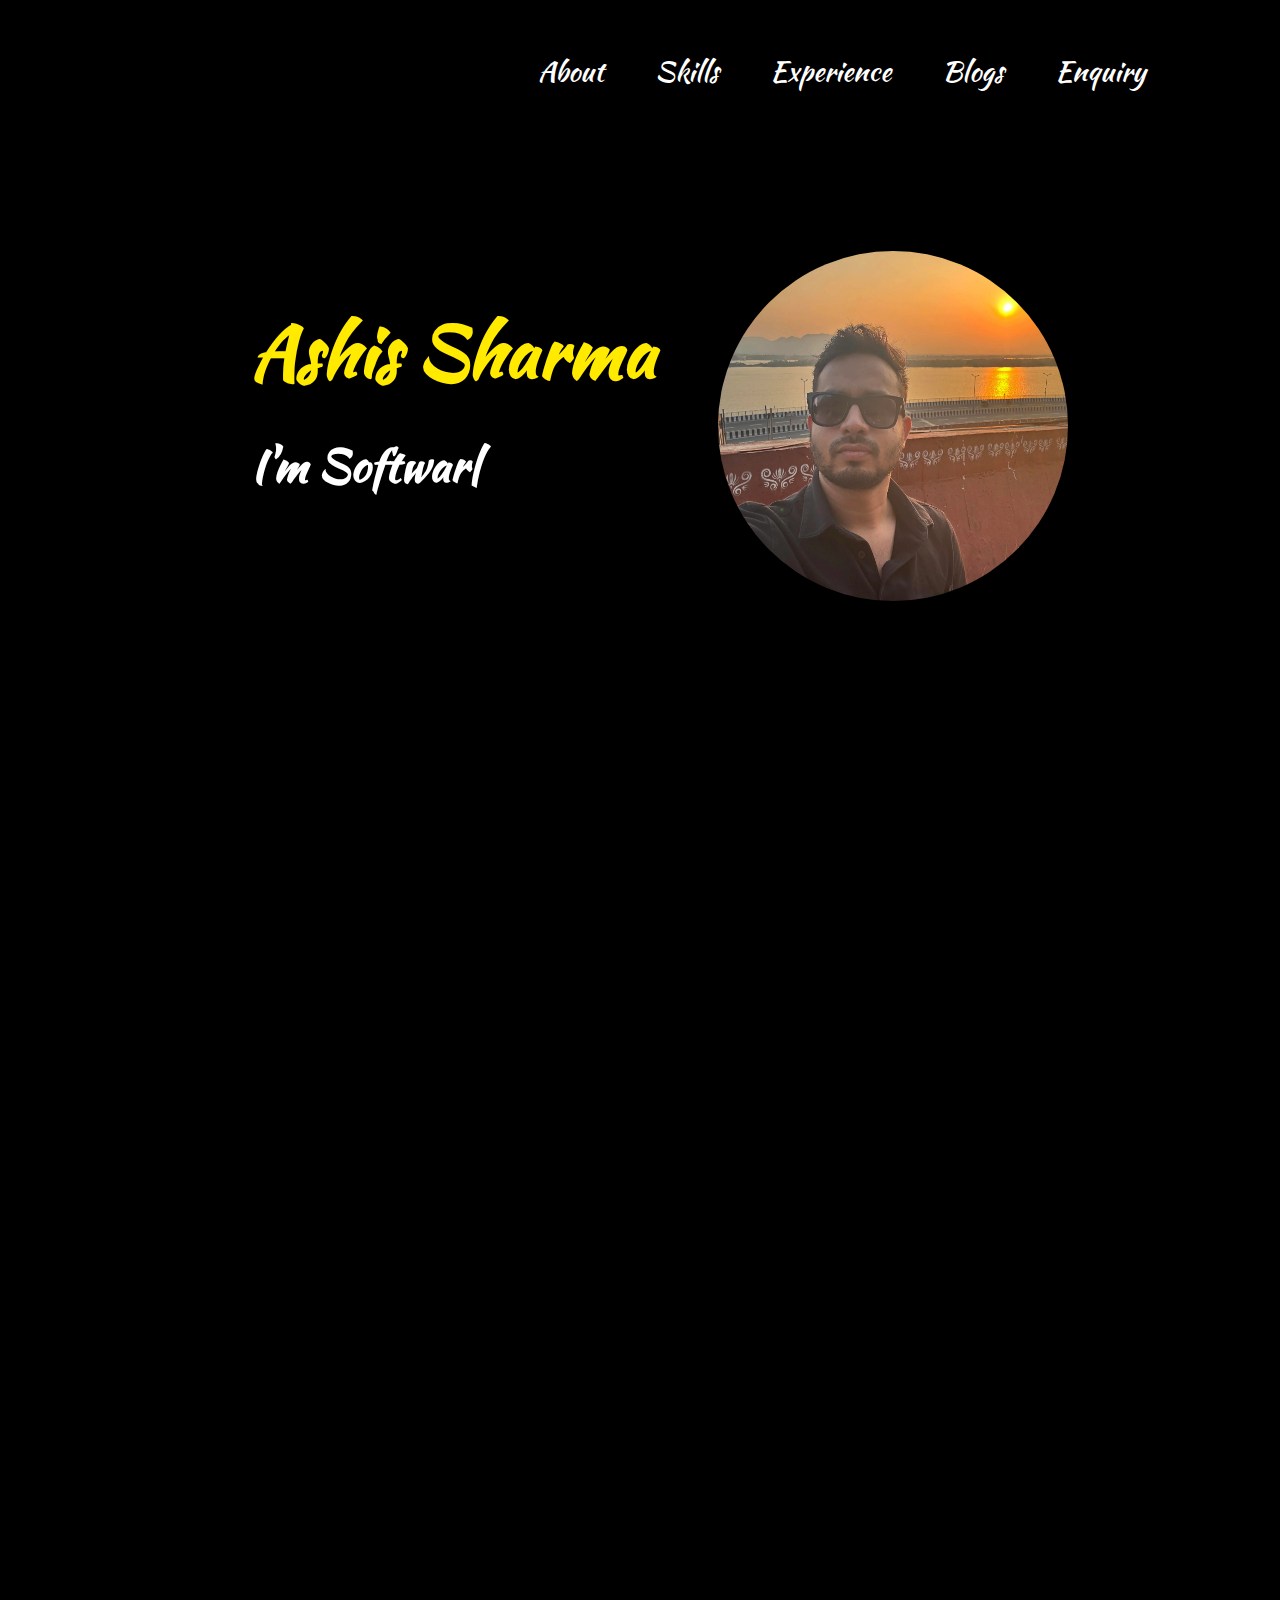
==== commit 391c1dad: "Updated profile image and content" ====
--- a/index.html
+++ b/index.html
@@ -3,8 +3,7 @@
 
 <head>
     <meta charset="UTF-8">
-    <meta name="description"
-        content="I am passionate about Technology and Cloud Services. I enjoy a hands-on approach to technology. My background has allowed me to
+    <meta name="description" content="I am passionate about Technology and Cloud Services. I enjoy a hands-on approach to technology. My background has allowed me to
         build a strong technical skill-set allowing me to devise creative solutions for various clients. I have a proven ability to deliver to
         demanding time scales, as well as working closely with clients to realize their aspirations.">
     <meta name="author" content="Ashis Sharma">
@@ -48,11 +47,11 @@
     </header>
     <div id="fullpage">
         <div class="section" data-anchor="landing">
-            <div style="padding: 5%;">
+            <div style="padding: 12%;">
                 <div class="flex">
                     <div class="main-container col-7">
                         <h1 class="secondary">Ashis Sharma <br>
-                            <span class="primary fs-60">I'm an <span id="typed"></span></span>
+                            <span class="primary fs-60">I'm <span id="typed"></span></span>
                         </h1>
                     </div>
                     <div class="img-container col-5">
@@ -64,9 +63,11 @@
         <div class="section" data-anchor="about">
             <div style="padding: 5%;">
                 <h2 class="secondary">About</h2>
-                <h3 class="justify">I am passionate about Technology and Cloud Services. I enjoy a hands-on approach to technology. My background has allowed me to
-                    build a strong technical skill-set allowing me to devise creative solutions for various clients. I have a proven ability to deliver to
-                    demanding time scales, as well as working closely with clients to realize their aspirations.</h3>
+                <h3 class="justify">My love for technology and Cloud Services runs deep, and I find my greatest joy in
+                    getting my hands dirty with hands-on work. With a strong technical background, I enjoy nothing more
+                    than coming up with creative solutions that truly resonate with my clients. I take pride in my
+                    ability to deliver results even under tight deadlines, all while working closely with my clients to
+                    ensure their visions are brought to life in the best possible way.</h3>
             </div>
         </div>
         <div class="section" data-anchor="skills">
@@ -77,21 +78,18 @@
                         <ul id="skills-ul">
                             <li>Kubernetes</li>
                             <li>Docker</li>
-                            <li>Node</li>
+                            <li>Google Cloud Platform</li>
+                            <li>Microsoft Azure</li>
+                            <li>Terraform</li>
                             <li>Golang</li>
-                            <li>Terraform</li>
-                            <li>Helm</li>
                             <li>Gitlab CI/CD</li>
                         </ul>
                     </div>
                     <div class="lists-2">
                         <ul id="skills-ul">
-                            <li>Google Cloud Platform</li>
-                            <li>Microsoft Azure</li>
-                            <li>Kubeflow</li>
+                            <li>Node</li>
                             <li>Linux</li>
                             <li>Git</li>
-                            <li>Prometheus & Grafana</li>
                         </ul>
                     </div>
                 </div>
--- a/css/style.css
+++ b/css/style.css
@@ -1,5 +1,6 @@
 @import url("https://fonts.googleapis.com/css2?family=Kaushan+Script&display=swap");
-html, body {
+html,
+body {
   margin: 0;
   padding: 0;
   background: #000000;
@@ -21,10 +22,16 @@
   font-size: 28px;
 }
 header div a:hover {
-  color: #FFEA00 !important;
-}
-
-h1, h2, h3, h4, h5, h6, p {
+  color: #ffea00 !important;
+}
+
+h1,
+h2,
+h3,
+h4,
+h5,
+h6,
+p {
   color: #ffffff;
 }
 
@@ -100,7 +107,7 @@
 }
 
 .secondary {
-  color: #FFEA00;
+  color: #ffea00;
 }
 
 .justify {
@@ -279,7 +286,7 @@
   }
 }
 .fs-60 {
-  font-size: 60px;
+  font-size: 45px;
 }
 
 .card-container {
@@ -329,16 +336,16 @@
   font-family: "Work Sans", sans-serif;
   touch-callout: none;
   -webkit-user-select: none;
-     -moz-user-select: none;
-      -ms-user-select: none;
-          user-select: none;
+  -moz-user-select: none;
+  -ms-user-select: none;
+  user-select: none;
   display: inline-block;
   border: 0.2em solid;
   position: relative;
   cursor: pointer;
   overflow: hidden;
   opacity: 0.6;
-  color: #FFF;
+  color: #fff;
 }
 .button__text {
   display: block;
@@ -376,15 +383,15 @@
 }
 .button:hover .button__text {
   -webkit-animation: fx-text 0.3s ease-out;
-          animation: fx-text 0.3s ease-out;
+  animation: fx-text 0.3s ease-out;
 }
 .button:hover .button__text--bis {
   -webkit-animation: fx-text-bis 0.3s ease-out;
-          animation: fx-text-bis 0.3s ease-out;
+  animation: fx-text-bis 0.3s ease-out;
 }
 .button:hover .button__mask {
   -webkit-animation: fx-mask 0.3s ease-out;
-          animation: fx-mask 0.3s ease-out;
+  animation: fx-mask 0.3s ease-out;
 }
 
 .button:active {
@@ -449,4 +456,4 @@
     transform: translateX(0);
     opacity: 1;
   }
-}/*# sourceMappingURL=style.css.map */+} /*# sourceMappingURL=style.css.map */
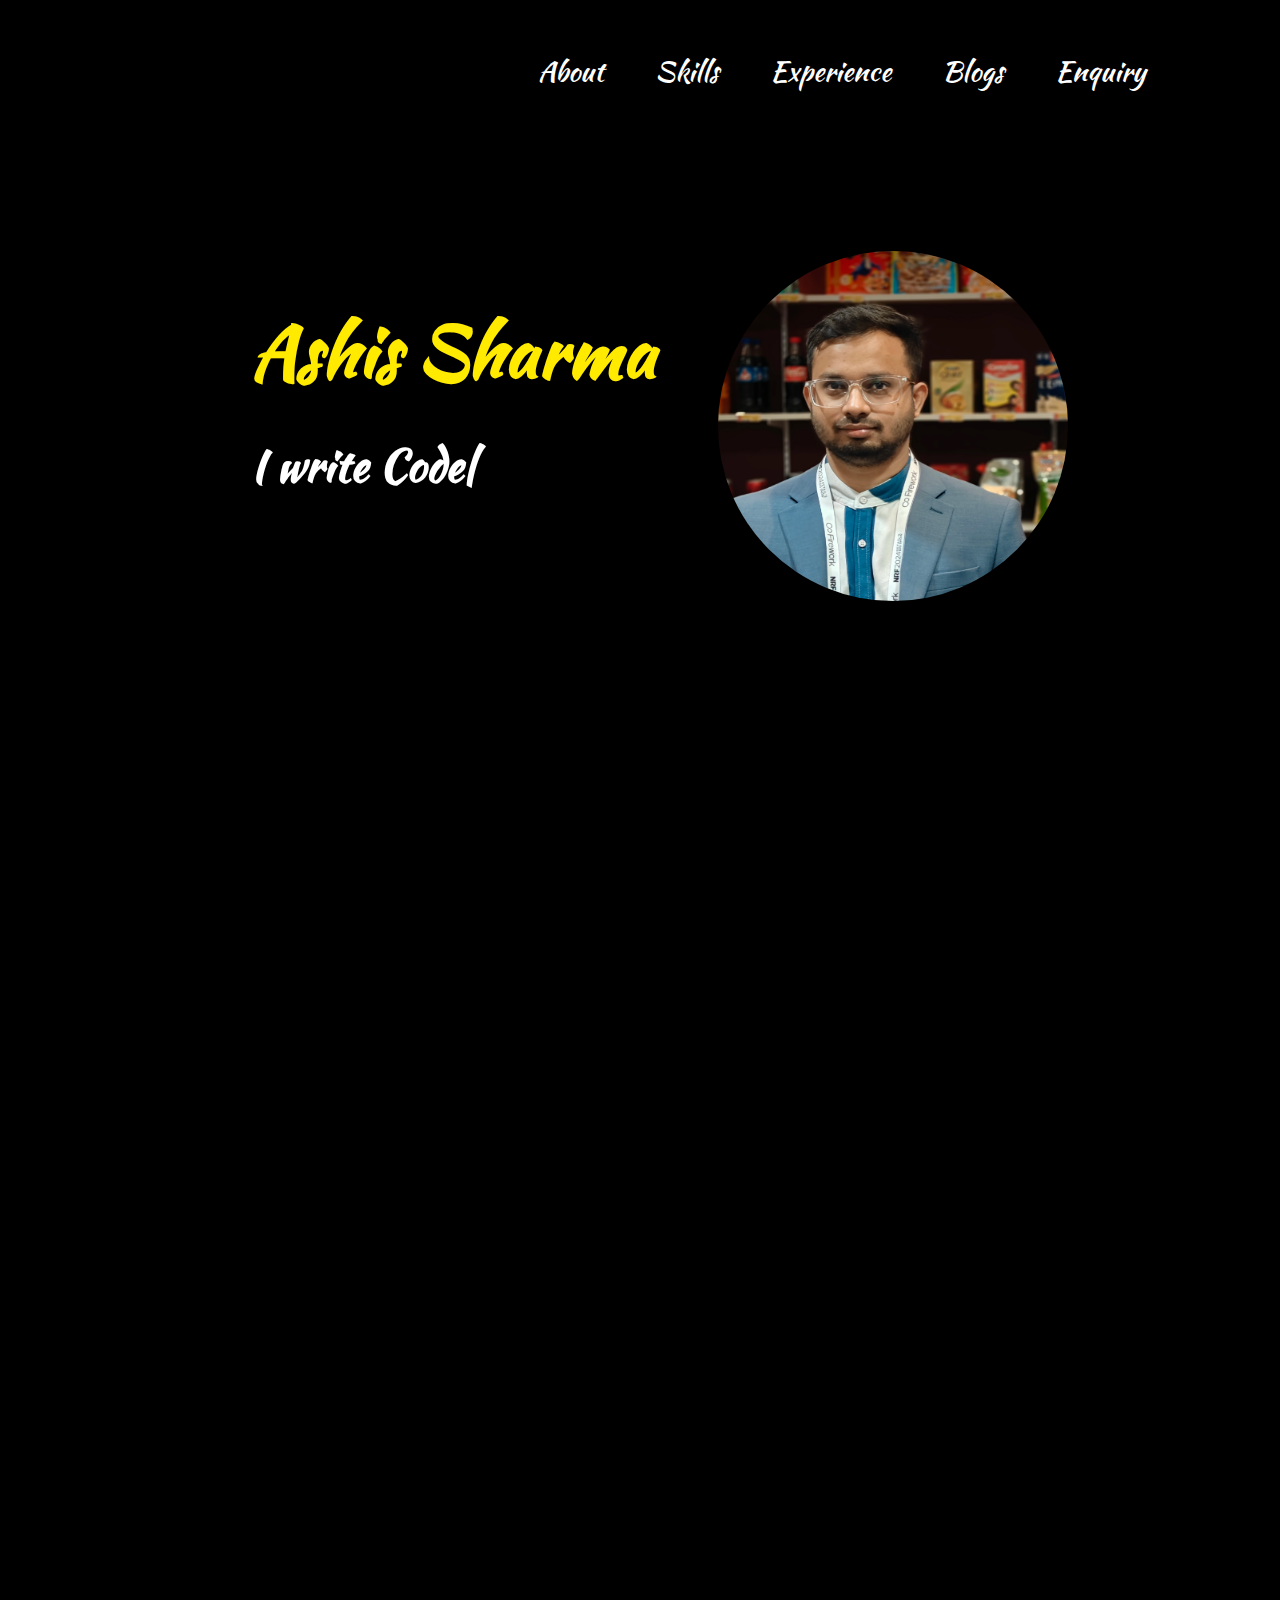
==== commit d53a6c2d: "Updated tags" ====
--- a/index.html
+++ b/index.html
@@ -51,7 +51,7 @@
                 <div class="flex">
                     <div class="main-container col-7">
                         <h1 class="secondary">Ashis Sharma <br>
-                            <span class="primary fs-60">I'm <span id="typed"></span></span>
+                            <span class="primary fs-60">I write <span id="typed"></span></span>
                         </h1>
                     </div>
                     <div class="img-container col-5">
@@ -136,7 +136,7 @@
                 <h3 class="m-0">Made by,</h3>
             </div>
             <div class="text-center">
-                <h3 class="secondary m-0">Ashis Sharma</h3>
+                <h3 class="secondary m-0">MEE</h3>
             </div>
             <div class="text-center">
                 <h3 class="m-0">Connect with me</h3>
